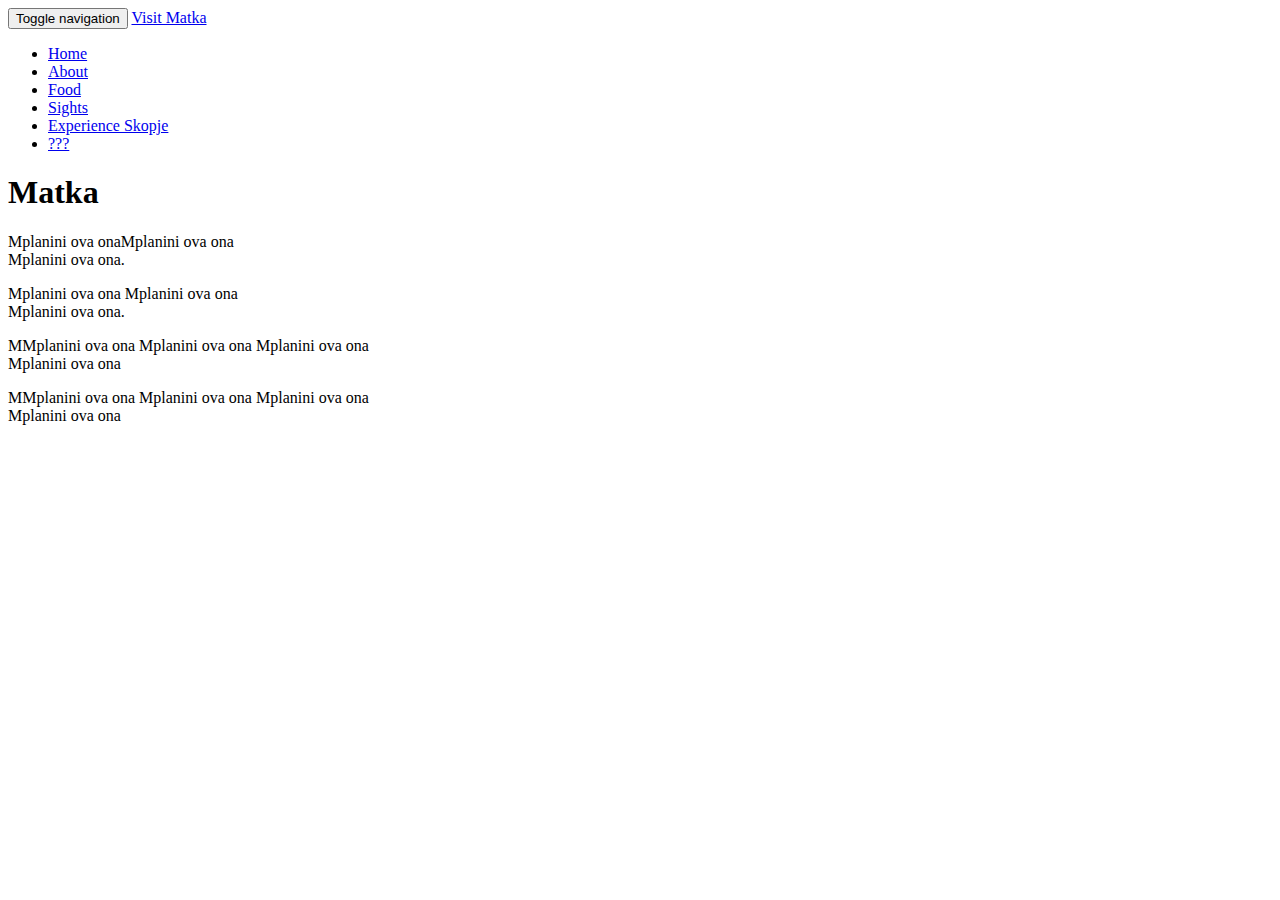
==== matka.html @ 82ab5d38 "Add files via upload" ====
<!DOCTYPE html>
<html lang="en">

<head>

    <meta charset="utf-8">
    <meta http-equiv="X-UA-Compatible" content="IE=edge">
    <meta name="viewport" content="width=device-width, initial-scale=1">
    <meta name="description" content="">
    <meta name="author" content="">

    <title>Visit Matka</title>

    <link rel="stylesheet" type="text/css" href="assets/css/jquery.fullPage.css"/>

    <script src="http://ajax.googleapis.com/ajax/libs/jquery/1.11.1/jquery.min.js"></script>
    <script type="text/javascript" src="assets/js/jquery.fullPage.js"></script>

    <!-- Bootstrap Core CSS -->
    <link href="assets/bootstrap/css/bootstrap.min.css" rel="stylesheet">

    <!-- Custom CSS -->
    <link href="assets/css/fullpage.css" rel="stylesheet">
    <!-- Fonts -->
    <link href="http://fonts.googleapis.com/css?family=Lora:400,700,400italic,700italic" rel="stylesheet"
          type="text/css">
    <link href="http://fonts.googleapis.com/css?family=Montserrat:400,700" rel="stylesheet" type="text/css">

    <!-- HTML5 Shim and Respond.js IE8 support of HTML5 elements and media queries -->
    <!-- WARNING: Respond.js doesn't work if you view the page via file:// -->
    <!--[if lt IE 9]>
        <script src="https://oss.maxcdn.com/libs/html5shiv/3.7.0/html5shiv.js"></script>
        <script src="https://oss.maxcdn.com/libs/respond.js/1.4.2/respond.min.js"></script>
    <[endif]-->
    <script type="text/javascript">
        $(document).ready(function () {
            $('#fullpage').fullpage({
                verticalCentered: false,
                scrollingSpeed: 1200,
                keyboardScrolling: true,

                //false if there are problems in chrome ( fixed elements )
                css3: true
            });
        });
    </script>
</head>

<body id="page-top" data-spy="scroll" data-target=".navbar-fixed-top">
<!-- Navigation start -->

<header class="header">

    <nav class="navbar navbar-custom" role="navigation">

        <div class="container">

            <div class="navbar-header">
                <button type="button" class="navbar-toggle" data-toggle="collapse" data-target="#custom-collapse">
                    <span class="sr-only">Toggle navigation</span>
                    <span class="icon-bar"></span>
                    <span class="icon-bar"></span>
                    <span class="icon-bar"></span>
                </button>
                <a class="navbar-brand" href="index.html">Visit Matka</a>
            </div>

            <div class="collapse navbar-collapse" id="custom-collapse">
                <ul class="nav navbar-nav navbar-right">
                    <li><a href="index.html#home">Home</a></li>
                    <li><a href="index.html#about">About</a></li>
                    <li><a href="index.html#food">Food</a></li>
                    <li><a href="index.html#sights">Sights</a></li>
                    <li><a href="index.html#testimonials">Experience Skopje</a></li>
                    <li><a href="index.html#contact">???</a></li>
                </ul>
            </div>

        </div><!-- .container -->

    </nav>

</header>

<!-- Navigation end -->
<div id="fullpage">

    <!-- Navigation -->
    <!-- Navigation start -->


    <!-- Intro Header -->
    <section class="section background1">
        <div class="section-body main">
            <div class="container">
                <div class="row">
                    <div class="col-md-8 col-md-offset-2">
                        <h1 class="sights-heading">Matka</h1>
                        <p class="section-text">Mplanini ova onaMplanini ova ona<br>Mplanini ova ona.</p>
                    </div>
                </div>
            </div>
        </div>
    </section>

    <section class="section background2">
        <div class="section-body">
            <div class="container">
                <div class="row">
                    <div class="col-md-8 col-md-offset-2">
                        <p class="section-text">Mplanini ova ona Mplanini ova ona<br>Mplanini ova ona.</p>
                    </div>
                </div>
            </div>
        </div>
    </section>

    <section class="section background3">
        <div class="section-body">
            <div class="container">
                <div class="row">
                    <div class="col-md-8 col-md-offset-2">
                        <p class="section-text">MMplanini ova ona Mplanini ova ona Mplanini ova ona<br>Mplanini ova ona
                        </p>
                    </div>
                </div>
            </div>
        </div>
    </section>

     <section class="section background4">
        <div class="section-body">
            <div class="container">
                <div class="row">
                    <div class="col-md-8 col-md-offset-2">
                        <p class="section-text">MMplanini ova ona Mplanini ova ona Mplanini ova ona<br>Mplanini ova ona
                        </p>
                    </div>
                </div>
            </div>
        </div>
    </section>

    <!-- jQuery -->
    <!--<script src="js/jquery.js"></script> -->

    <!-- Bootstrap Core JavaScript -->
    <script src="assets/bootstrap/js/bootstrap.min.js"></script>

    <!-- Plugin JavaScript -->
    <script src="assets/js/jquery.easing.min.js"></script>

    <!-- Custom Theme JavaScript -->
    <script src="assets/js/fullpage.js"></script>
</body>

</html>
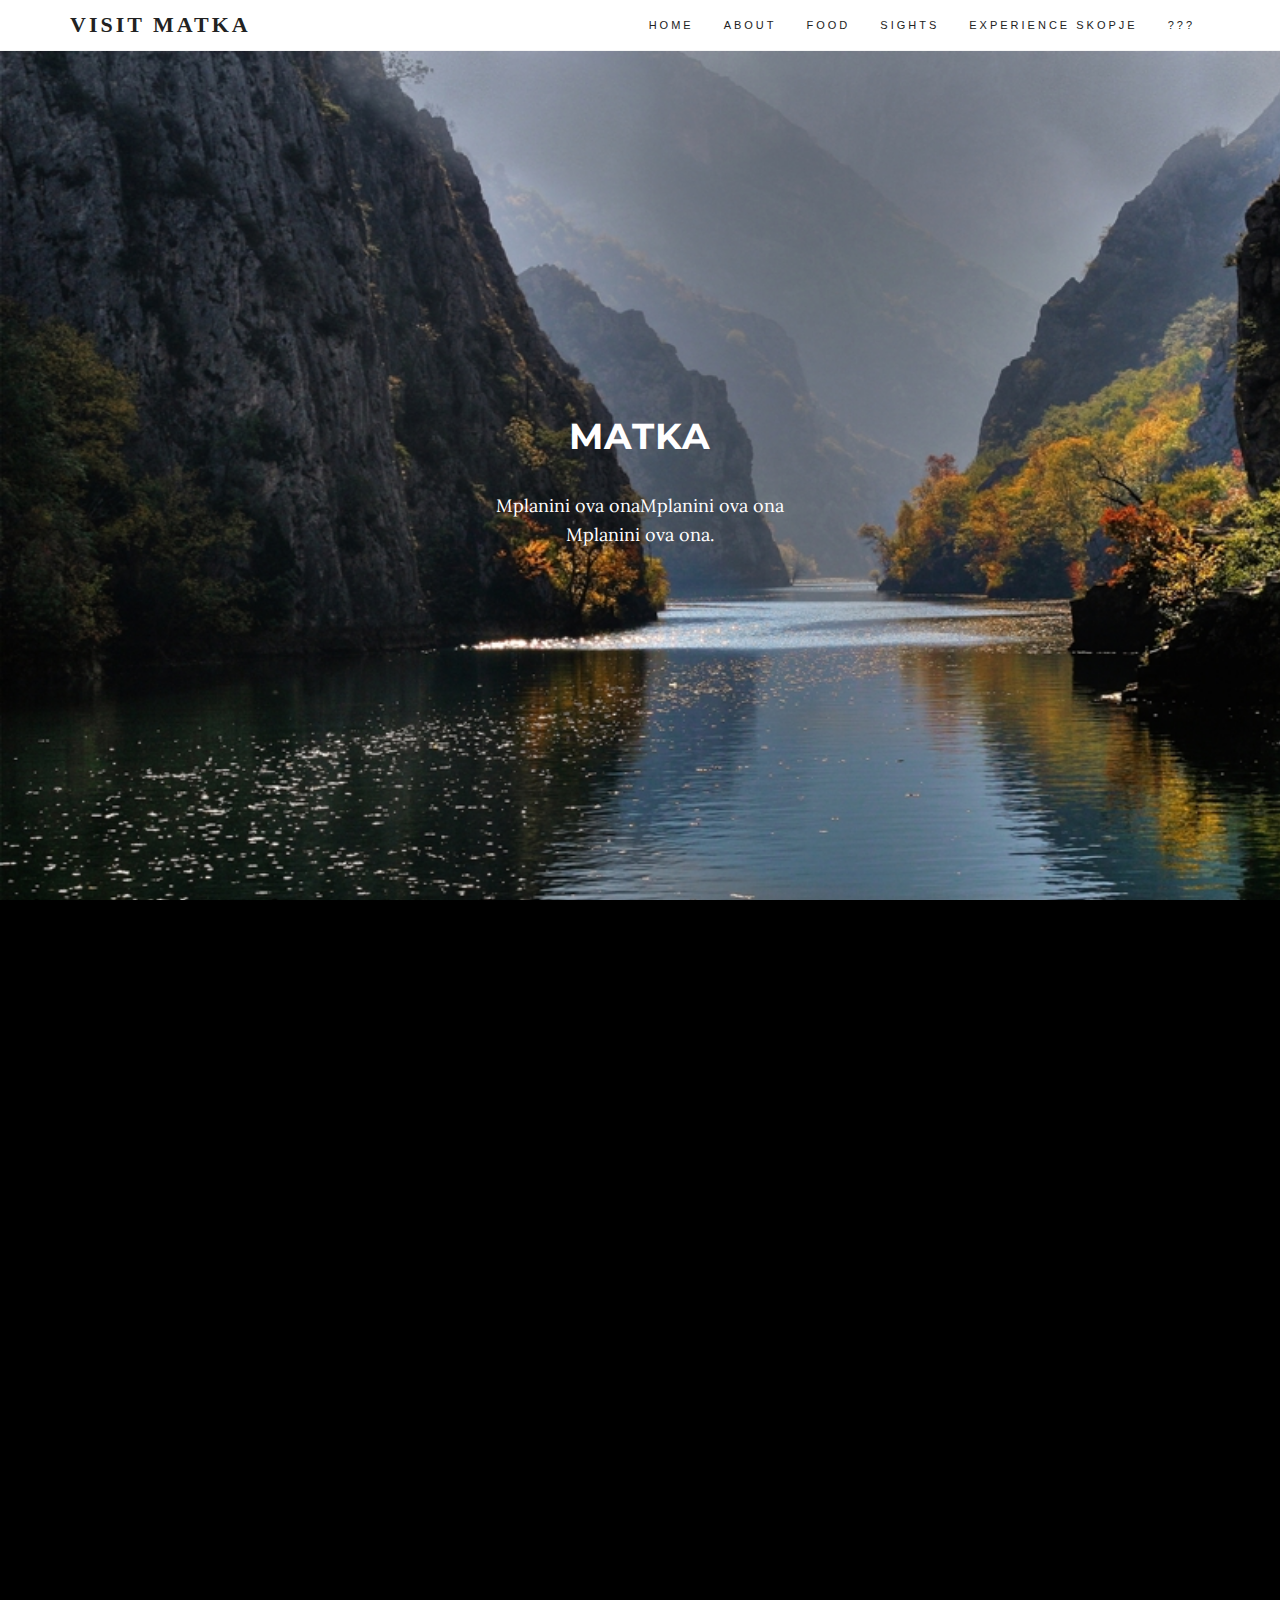
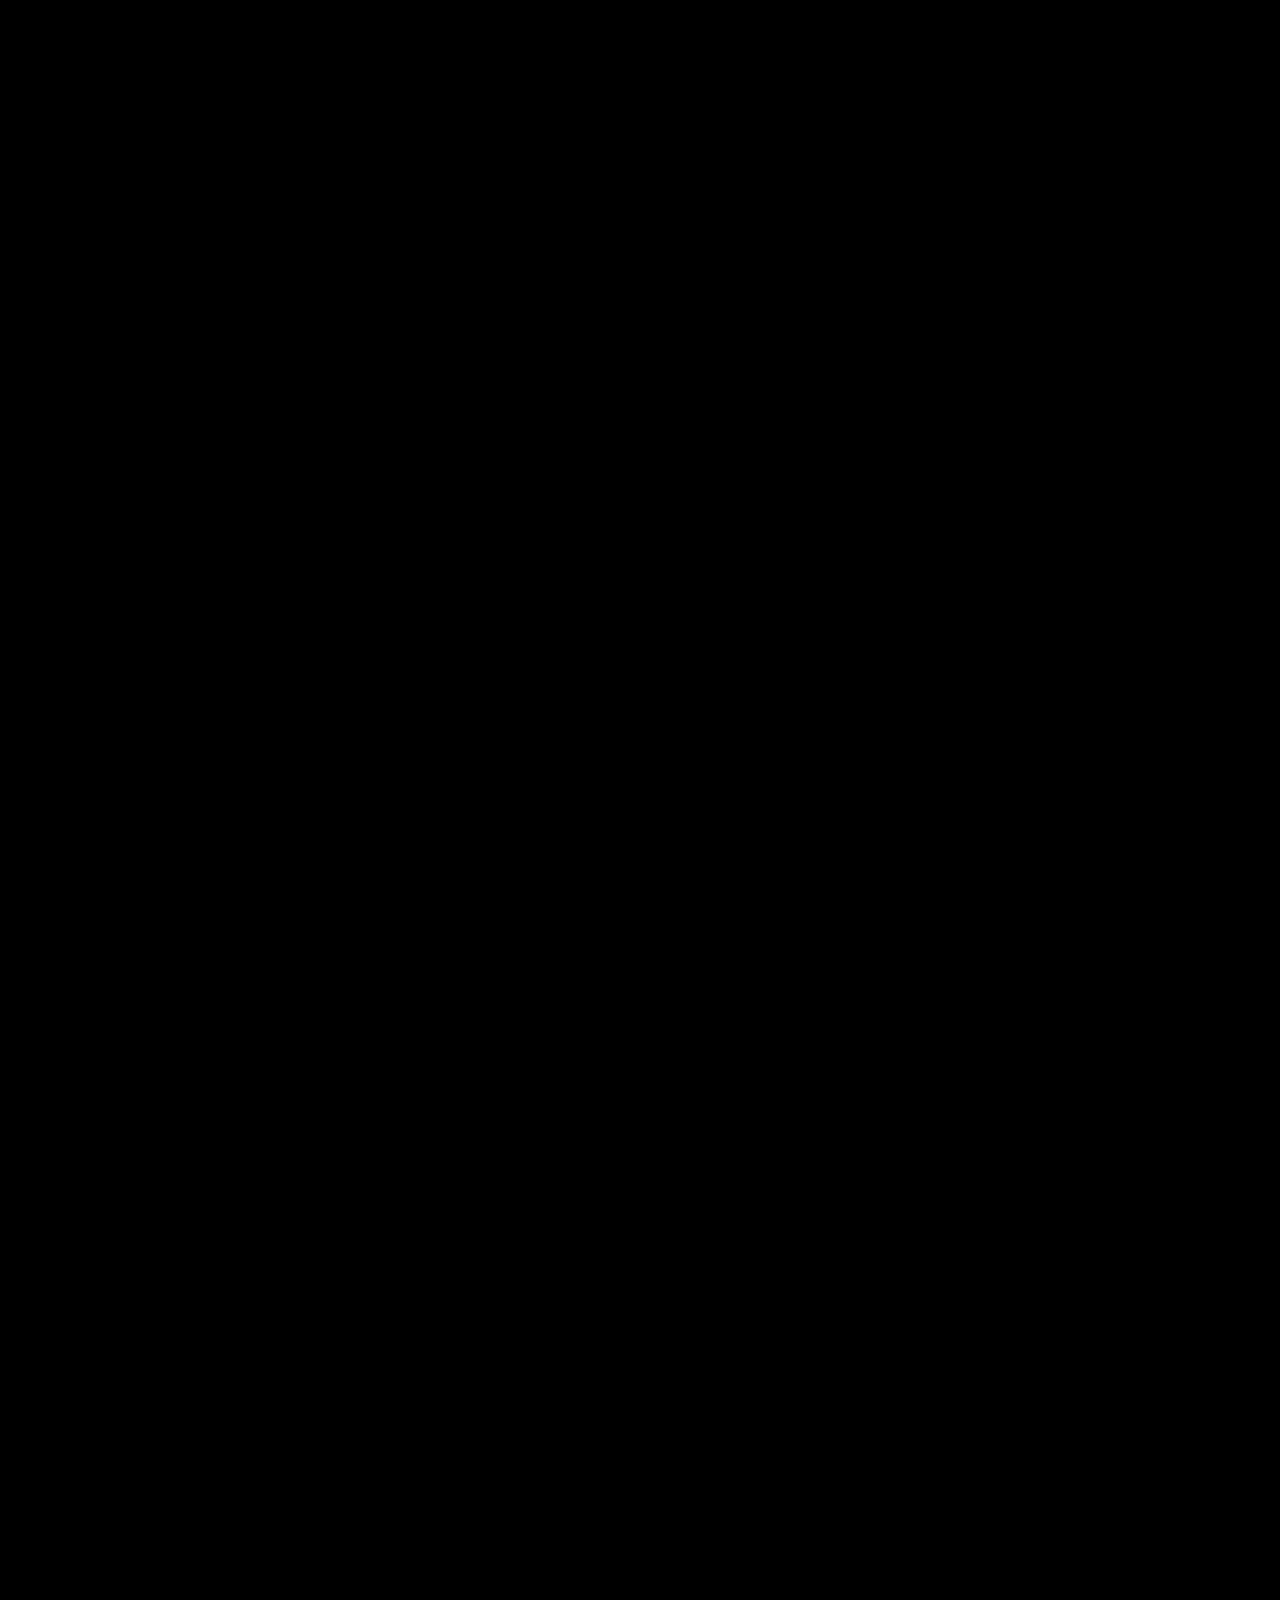
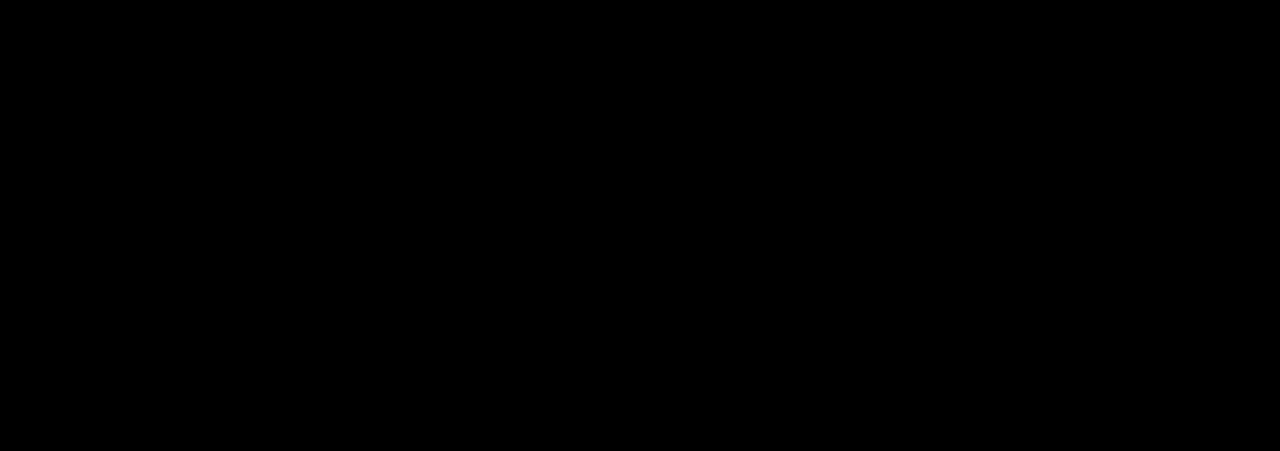
==== commit 8fe54ef4: "Update matka.html" ====
--- a/matka.html
+++ b/matka.html
@@ -13,7 +13,7 @@
 
     <link rel="stylesheet" type="text/css" href="assets/css/jquery.fullPage.css"/>
 
-    <script src="http://ajax.googleapis.com/ajax/libs/jquery/1.11.1/jquery.min.js"></script>
+    <script src="https://ajax.googleapis.com/ajax/libs/jquery/1.11.1/jquery.min.js"></script>
     <script type="text/javascript" src="assets/js/jquery.fullPage.js"></script>
 
     <!-- Bootstrap Core CSS -->
@@ -22,9 +22,9 @@
     <!-- Custom CSS -->
     <link href="assets/css/fullpage.css" rel="stylesheet">
     <!-- Fonts -->
-    <link href="http://fonts.googleapis.com/css?family=Lora:400,700,400italic,700italic" rel="stylesheet"
+    <link href="https://fonts.googleapis.com/css?family=Lora:400,700,400italic,700italic" rel="stylesheet"
           type="text/css">
-    <link href="http://fonts.googleapis.com/css?family=Montserrat:400,700" rel="stylesheet" type="text/css">
+    <link href="https://fonts.googleapis.com/css?family=Montserrat:400,700" rel="stylesheet" type="text/css">
 
     <!-- HTML5 Shim and Respond.js IE8 support of HTML5 elements and media queries -->
     <!-- WARNING: Respond.js doesn't work if you view the page via file:// -->
--- a/assets/css/fullpage.css
+++ b/assets/css/fullpage.css
@@ -0,0 +1,228 @@
+/*
+ * Code licensed under the Apache License v2.0.
+ * For details, see http://www.apache.org/licenses/LICENSE-2.0.
+ */
+
+body {
+    height:100%;
+    font-family: Lora,"Helvetica Neue",Helvetica,Arial,sans-serif;
+    color: #fff;
+    background-color: #000;
+}
+
+html {
+    width: 100%;
+    height: 100%;
+}
+
+h1,
+h2,
+h3,
+h4,
+h5,
+h6 {
+    margin: 0 0 35px;
+    text-transform: uppercase;
+    font-family: Montserrat,"Helvetica Neue",Helvetica,Arial,sans-serif;
+    font-weight: 700;
+    letter-spacing: 1px;
+}
+
+p {
+    margin: 0 0 25px;
+    font-size: 18px;
+    line-height: 1.5;
+}
+
+@media(min-width:768px) {
+    p {
+        margin: 0 0 35px;
+        font-size: 20px;
+        line-height: 1.6;
+    }
+}
+
+a {
+    color: #42dca3;
+    -webkit-transition: all .2s ease-in-out;
+    -moz-transition: all .2s ease-in-out;
+    transition: all .2s ease-in-out;
+}
+
+a:hover,
+a:focus {
+    text-decoration: none;
+    color: #1d9b6c;
+}
+
+.light {
+    font-weight: 400;
+}
+
+
+
+
+
+.section {
+    display: table;
+    width: 100%;
+    height: 100%;
+    padding: 100px 0;
+    text-align: center;
+    color: #fff;
+    -webkit-background-size: cover;
+    -moz-background-size: cover;
+    background-size: cover;
+    -o-background-size: cover;
+}
+
+.section .section-body {
+    display: table-cell;
+    vertical-align: middle;
+}
+
+.section.section-body .sights-heading {
+    font-size: 36px;
+}
+
+.section .section-body .section-text {
+    font-size: 18px;
+}
+
+.background1 {
+    background: url(../images/Matka1.jpg) ;
+    background-color: #000;
+    background-size: cover;
+}
+
+.background2 {
+    background: url(../images/Matka2.jpg) ;
+    background-color: #000;
+    background-size: cover;
+}
+.background3 {
+    background: url(../images/Matka3.jpg) no-repeat ;
+    background-color: #000;
+    background-size: cover;
+
+}
+.background4 {
+    background: url(../images/Matka4.jpg) no-repeat ;
+    background-color: #000;
+    background-size: cover;
+
+}
+
+/***********
+** Kale **
+***********/
+.Kale-background1 {
+    background: url(../images/Kale1.jpg) no-repeat ;
+    background-color: #000;
+    background-size: cover;
+
+}
+.Kale-background2 {
+    background: url(../images/Kale2.jpg) no-repeat ;
+    background-color: #000;
+    background-size: cover;
+
+}
+.Kale-background3 {
+    background: url(../images/Kale3.jpg) no-repeat ;
+    background-color: #000;
+    background-size: cover;
+
+}
+.Kale-background4 {
+    background: url(../images/Kale4.jpg) no-repeat ;
+    background-color: #000;
+    background-size: cover;
+
+}
+
+a:hover {
+    text-decoration: none;
+    color: #999;
+}
+
+.navbar a,
+.form-control {
+    -webkit-transition: all 0.4s ease-in-out 0s;
+    -moz-transition: all 0.4s ease-in-out 0s;
+    -ms-transition: all 0.4s ease-in-out 0s;
+    -o-transition: all 0.4s ease-in-out 0s;
+    transition: all 0.4s ease-in-out 0s;
+}
+
+a,
+.btn {
+    -webkit-transition: all 0.125s ease-in-out 0s;
+    -moz-transition: all 0.125s ease-in-out 0s;
+    -ms-transition: all 0.125s ease-in-out 0s;
+    -o-transition: all 0.125s ease-in-out 0s;
+    transition: all 0.125s ease-in-out 0s;
+}
+
+.header {
+    border-bottom: 1px solid #f5f5f5;
+    position: relative;
+    width: 100%;    z-index: 998;
+}
+
+.navbar-custom {
+    border: 0;
+    border-radius: 0;
+    margin: 0;
+    text-transform: uppercase;
+    font-family: Raleway, sans-serif;
+}
+
+.navbar-custom,
+.navbar-custom .dropdown-menu {
+    background: #fff;
+    padding: 0;
+}
+
+.navbar-custom .navbar-brand,
+.navbar-custom .navbar-nav > li > a,
+.navbar-custom .navbar-nav .dropdown-menu > li > a {
+    font-size: 11px;
+    letter-spacing: 3px;
+    color: #222;
+}
+
+.navbar-custom .nav li.active,
+.navbar-custom .nav li a:hover,
+.navbar-custom .nav li a:focus,
+.navbar-custom .navbar-nav > li.active a {
+    background: none;
+    outline: 0;
+    color: #E7746F;
+}
+
+.navbar-custom .navbar-brand {
+    font-weight: 700;
+    font-size: 22px;
+    font-family: Ariel;
+}
+
+.navbar-custom .dropdown-menu {
+    border: 0;
+    border-top: 2px solid #E7746F;
+    border-radius: 0;
+}
+
+.navbar-custom .dropdown-menu > li > a {
+    padding: 10px 20px;
+}
+
+.navbar-custom .nav .open > a,
+.navbar-custom .dropdown-menu > li > a:hover,
+.navbar-custom .dropdown-menu > li > a:focus {
+    background: #f5f5f5;
+}
+
+.navbar-custom .navbar-toggle .icon-bar {
+    background: #222;
+}